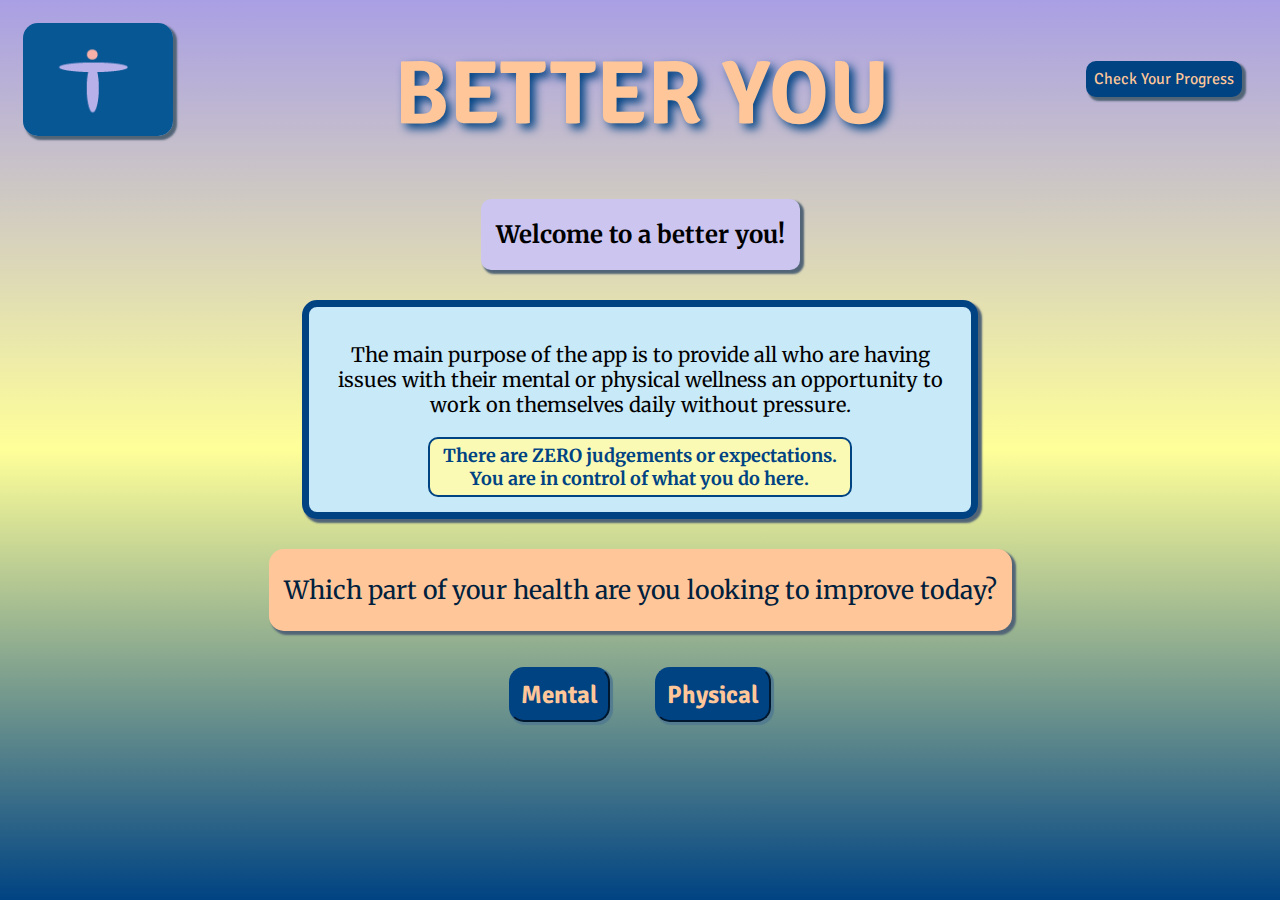
==== index.html @ e4631387 "wording change in question" ====
<!DOCTYPE html>
<html>

<head id="head">
  <meta charset="utf-8">
  <meta name="viewport" content="width=device-width, initial-scale=1">
  <link rel="reset.css" href="css/reset.css">
  <link id ="basestyle" rel="stylesheet" href="css/style.css">

  <title>Better You</title>
</head>

<body>

  <header>
    <nav>
      <a href="/index.html"><img id="header-logo" src="/img/main-logo.png" alt="logo"></a>
      <div id="brand">BETTER YOU</div>
      <a id="progress-link" href="/progress.html">Check Your Progress</a>
    </nav>
    <div id="title"></div>

    <h1></h1>
  </header>

  </div>
  <main>
    <div id=main>

      <h2> Welcome to a better you! </h2>
    </div>

    <div id="apppoint">
      <p>The main purpose of the app is to provide all who are having issues with their mental or physical wellness an
      opportunity to work on themselves daily without pressure.</p>
      <div id="colorspan">There are ZERO judgements or expectations.<br />
      You are in control of what you do here.</div>
    </div>
    <div id="question">
    <p> Which part of your health are you looking to improve today?</p>
    </div>
    <div id="buttons">
      
      
      <button type="button"  value="mental">Mental</button>
      <button type="button"  value="physical">Physical</button>

    </div>
    <div id = "aspects">  
    </div>
    <div id="cardarea">

    </div>
  </main>
  </div>


  <footer>
    <div id="logo">
      <p></p>
      <p></p>



    </div>
  </footer>

  <script src="./js/app.js"></script>
  <script src="./js/mentalcards.js"></script>
  <script src="./js/physicalcards.js"></script>
</body>

</html>
---- css/style.css ----
/*IMPORTS */
@import url('https://fonts.googleapis.com/css2?family=Merriweather&display=swap');
@import url('https://fonts.googleapis.com/css2?family=Signika+Negative:wght@700&display=swap');


html { 
  background: linear-gradient(rgb(169, 159, 228),rgb(255,255,153),rgb(0,67,131)) no-repeat center center fixed; 
  -webkit-background-size: cover;
  -moz-background-size: cover;
  -o-background-size: cover;
  background-size: cover;
}

body {
  font-family: 'Merriweather', serif;
  transition: 1000ms;
}

nav {
  /*background-color: rgb(169, 159, 228);*/
  width: 100%;
  display: flex;
  justify-content: center;
  margin-bottom: 50px;
}

#progress-link {
  margin-top: auto;
  margin-bottom: auto;
  margin-right: 30px;
  color:rgb(255,199,153);
  background-color: rgb(0,67,131);
  padding: 8px;
  border-radius: 10px;
  text-decoration: none;
  box-shadow: 3px 3px 2px 1px rgb(82, 101, 119);
  font-family: 'Signika Negative', sans-serif;
}

#progress-link:hover {
  cursor:pointer;
  transform: scale(1.2);
  transition: 500ms;
}

#header-logo {
  border-radius: 15px;
  font-size: 30px;
  width: 150px;
  margin-right: 25px;
  margin-left: 15px;
  margin-top: 15px;
  box-shadow: 3px 3px 2px 1px rgb(82, 101, 119);
}

#header-logo:hover {
  cursor:pointer;
  transform: scale(1.2);
  transition: 500ms;
}

#brand {
  border-radius: 15px;
  display: flex;
  flex-wrap: wrap;
  text-align: center;
  margin-left: auto;
  margin-right: auto;
  margin-top: 30px;
  width: max-content;
  font-size: 90px;
  font-weight: bold;
  text-shadow: 5px 5px 10px rgb(0,67,131);
  height: max-content;
  color: rgb(255,199,153);
  font-family: 'Signika Negative', sans-serif;
}
/*rgb(0,67,131)*/
#title {
  width: 0;
  height:0;
}

#break {
  flex-basis: 100%;
  height: 0%;
}

#apppoint {
  border-radius: 15px;
  text-align: center;
  margin-top: 10px;
  margin-left: auto;
  margin-right: auto;
  width: 50%;
  font-size: 18px;
  padding: 15px;
  background-color: rgb(200, 233, 248);
  box-shadow: 3px 3px 2px 1px rgb(82, 101, 119);
  height: max-content;
  margin-bottom: 30px;
  border: 7px solid rgb(0,67,131);
}

#apppoint p {
  font-size: 20px;
}

#colorspan {
  color:rgb(0,67,131);
  font-weight: bold;
  background-color: rgb(250, 250, 181);
  padding: 5px;
  border-radius: 10px;
  margin-left: auto;
  margin-right: auto;
  height: auto;
  width: 65%;
  border: 2px solid rgb(0,67,131);
}

#main{
display: flex;
justify-content: center;
text-align: center;
margin: 30px;
width: max-content;
margin-left: auto;
margin-right: auto;
box-shadow: 3px 3px 2px 1px rgb(82,101,119);
border-radius: 10px;
padding-left: 15px;
padding-right: 15px;
color: black;
background-color: rgb(203, 197, 240);
}

#question{
  border-radius: 15px;
  display: flex;
  justify-content: center;
  text-align: center;
  margin-top: 30px;
  margin: auto;
  width: max-content;
  padding-left: 15px;
  padding-right: 15px;
  font-size: 25px;
  background-color: rgb(255,199,153);
  box-shadow: 3px 3px 2px 1px rgb(82, 101, 119);
  height: auto;
  color: rgb(0, 32, 61);
}



#buttons{
  border-radius: 15px;
  line-height: 70px;
  text-align: center;
  margin-top: 30px;
  margin-left: auto;
  margin-right: auto;
  width: 70%;
  font-size: 20px;
  height: 70px;
  margin-bottom: 60px;
}


button {
  border-radius: 15px;
  font-family: 'Merriweather', serif;
  background-color: rgb(0,67,131);
  border-color: rgb(0,67,131);
  box-shadow: 2px 2px 1px 0.5px rgb(83,124,144);
  width: auto;
  color: rgb(255,199,153);
  font-weight: bold;
  font-size: 25px;
  justify-content: center;
  align-content: center;
  margin-left: 20px;
  margin-right: 20px;
  text-align: center;
  padding: 10px;
  font-family: 'Signika Negative', sans-serif;
}

button:hover {
  cursor: pointer;
  font-size: 30px;
  transition: 500ms;
}
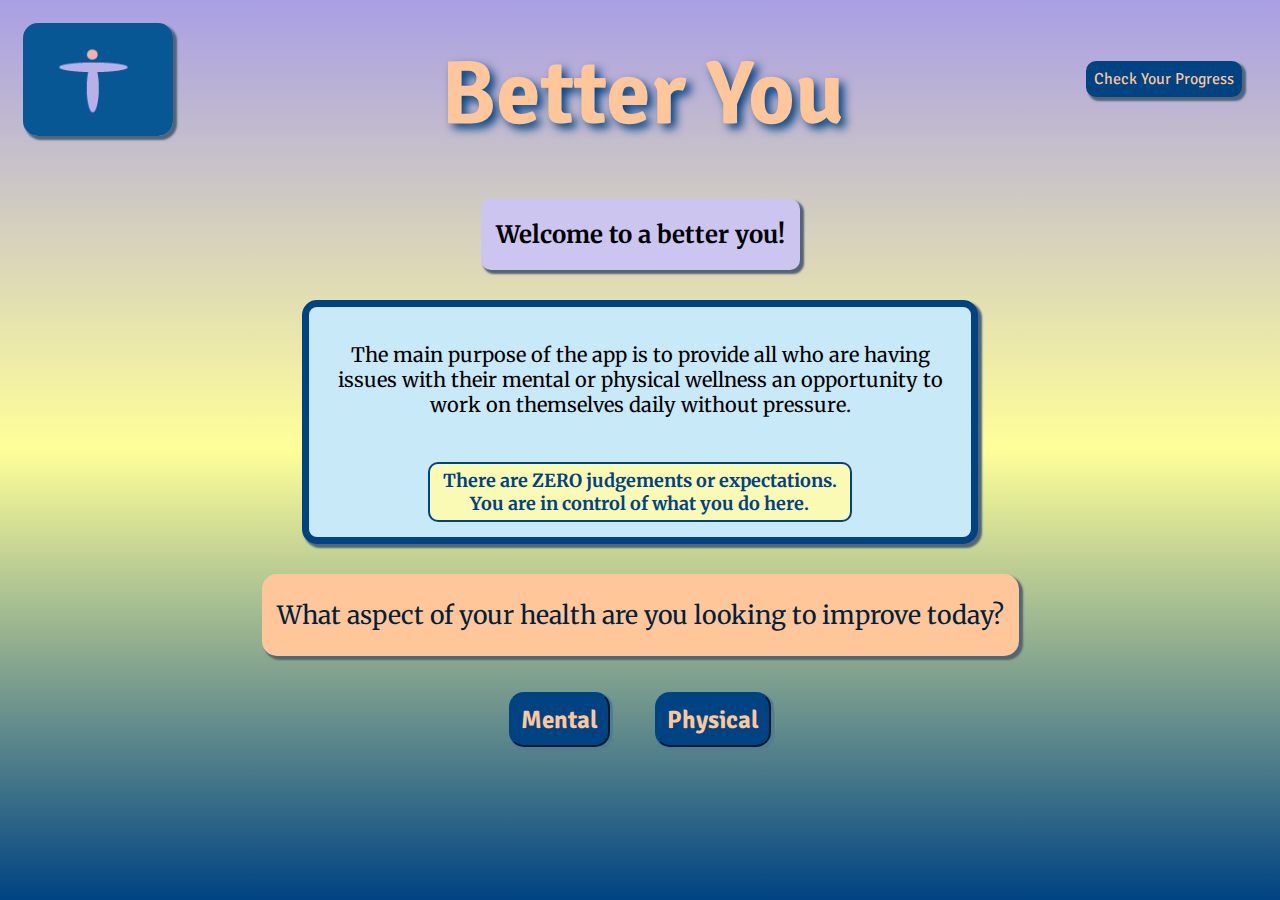
==== commit 23c98c69: "added styling test for card flip in js, css and html" ====
--- a/index.html
+++ b/index.html
@@ -7,7 +7,13 @@
   <link rel="reset.css" href="css/reset.css">
   <link id ="basestyle" rel="stylesheet" href="css/style.css">
 
-  <title>Better You</title>
+  <title> Better You</title>
+<style>
+
+
+</style>
+
+
 </head>
 
 <body>
@@ -15,7 +21,7 @@
   <header>
     <nav>
       <a href="/index.html"><img id="header-logo" src="/img/main-logo.png" alt="logo"></a>
-      <div id="brand">BETTER YOU</div>
+      <div id="brand">Better You</div>
       <a id="progress-link" href="/progress.html">Check Your Progress</a>
     </nav>
     <div id="title"></div>
@@ -31,13 +37,15 @@
     </div>
 
     <div id="apppoint">
-      <p>The main purpose of the app is to provide all who are having issues with their mental or physical wellness an
-      opportunity to work on themselves daily without pressure.</p>
-      <div id="colorspan">There are ZERO judgements or expectations.<br />
-      You are in control of what you do here.</div>
+
+      <p>
+
+        The main purpose of the app is to provide all who are having issues with their mental or physical wellness an
+        opportunity to work on themselves daily without pressure.<br/><br /><div id="colorspan">There are ZERO judgements or expectations.
+        You are in control of what you do here.</div>
     </div>
     <div id="question">
-    <p> Which part of your health are you looking to improve today?</p>
+    <p> What aspect of your health are you looking to improve today?</p>
     </div>
     <div id="buttons">
       
@@ -48,17 +56,19 @@
     </div>
     <div id = "aspects">  
     </div>
-    <div id="cardarea">
+    
 
     </div>
   </main>
   </div>
 
 
+  
+
+
   <footer>
     <div id="logo">
-      <p></p>
-      <p></p>
+      
 
 
 
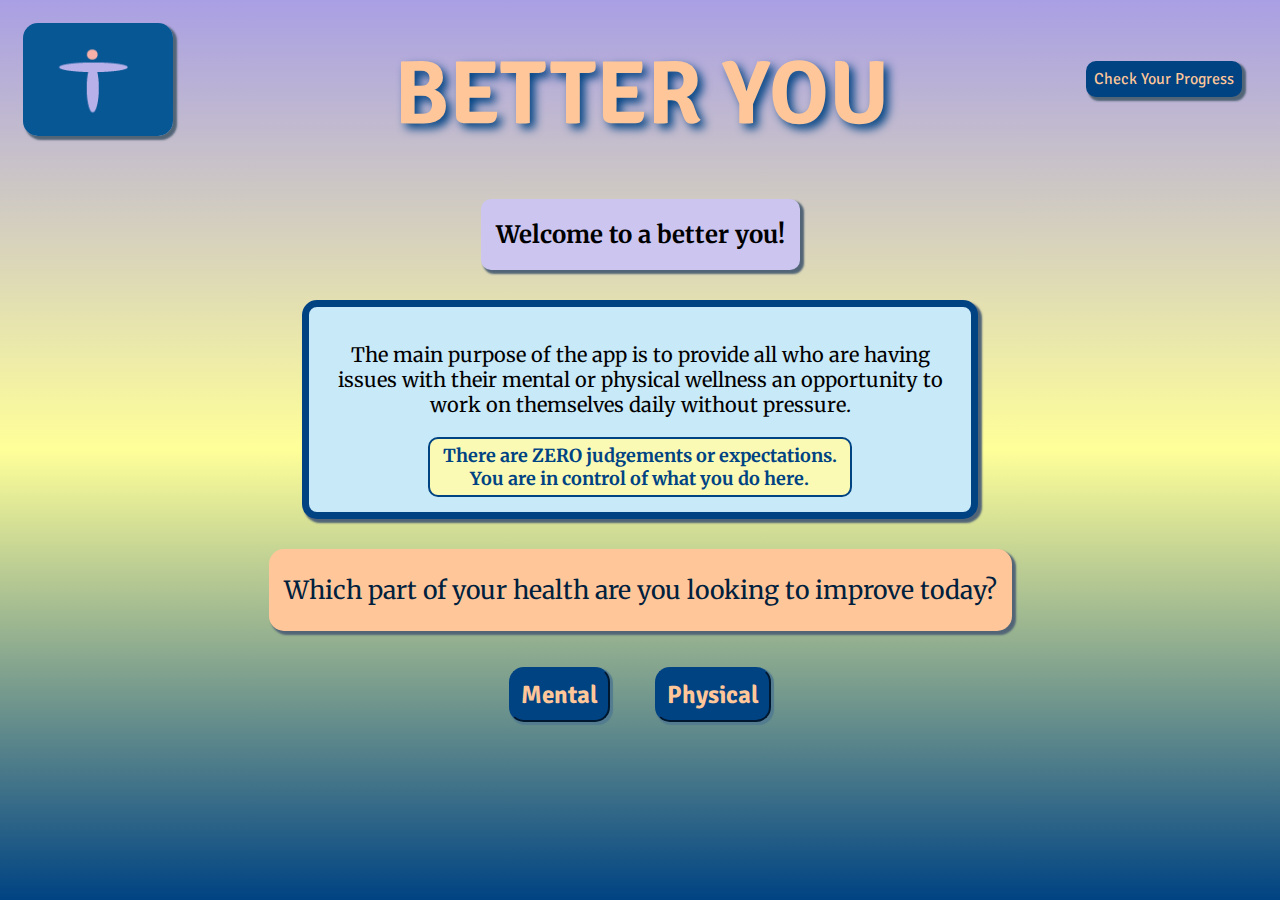
==== commit aebb5b8f: "Merge pull request #23 from Care-Crew/antThur" ====
--- a/index.html
+++ b/index.html
@@ -6,14 +6,13 @@
   <meta name="viewport" content="width=device-width, initial-scale=1">
   <link rel="reset.css" href="css/reset.css">
   <link id ="basestyle" rel="stylesheet" href="css/style.css">
-
-  <title> Better You</title>
+  <title>Better You</title>
+  
 <style>
 
 
 </style>
-
-
+  
 </head>
 
 <body>
@@ -21,7 +20,7 @@
   <header>
     <nav>
       <a href="/index.html"><img id="header-logo" src="/img/main-logo.png" alt="logo"></a>
-      <div id="brand">Better You</div>
+      <div id="brand">BETTER YOU</div>
       <a id="progress-link" href="/progress.html">Check Your Progress</a>
     </nav>
     <div id="title"></div>
@@ -37,15 +36,13 @@
     </div>
 
     <div id="apppoint">
-
-      <p>
-
-        The main purpose of the app is to provide all who are having issues with their mental or physical wellness an
-        opportunity to work on themselves daily without pressure.<br/><br /><div id="colorspan">There are ZERO judgements or expectations.
-        You are in control of what you do here.</div>
+      <p>The main purpose of the app is to provide all who are having issues with their mental or physical wellness an
+      opportunity to work on themselves daily without pressure.</p>
+      <div id="colorspan">There are ZERO judgements or expectations.<br />
+      You are in control of what you do here.</div>
     </div>
     <div id="question">
-    <p> What aspect of your health are you looking to improve today?</p>
+    <p> Which part of your health are you looking to improve today?</p>
     </div>
     <div id="buttons">
       
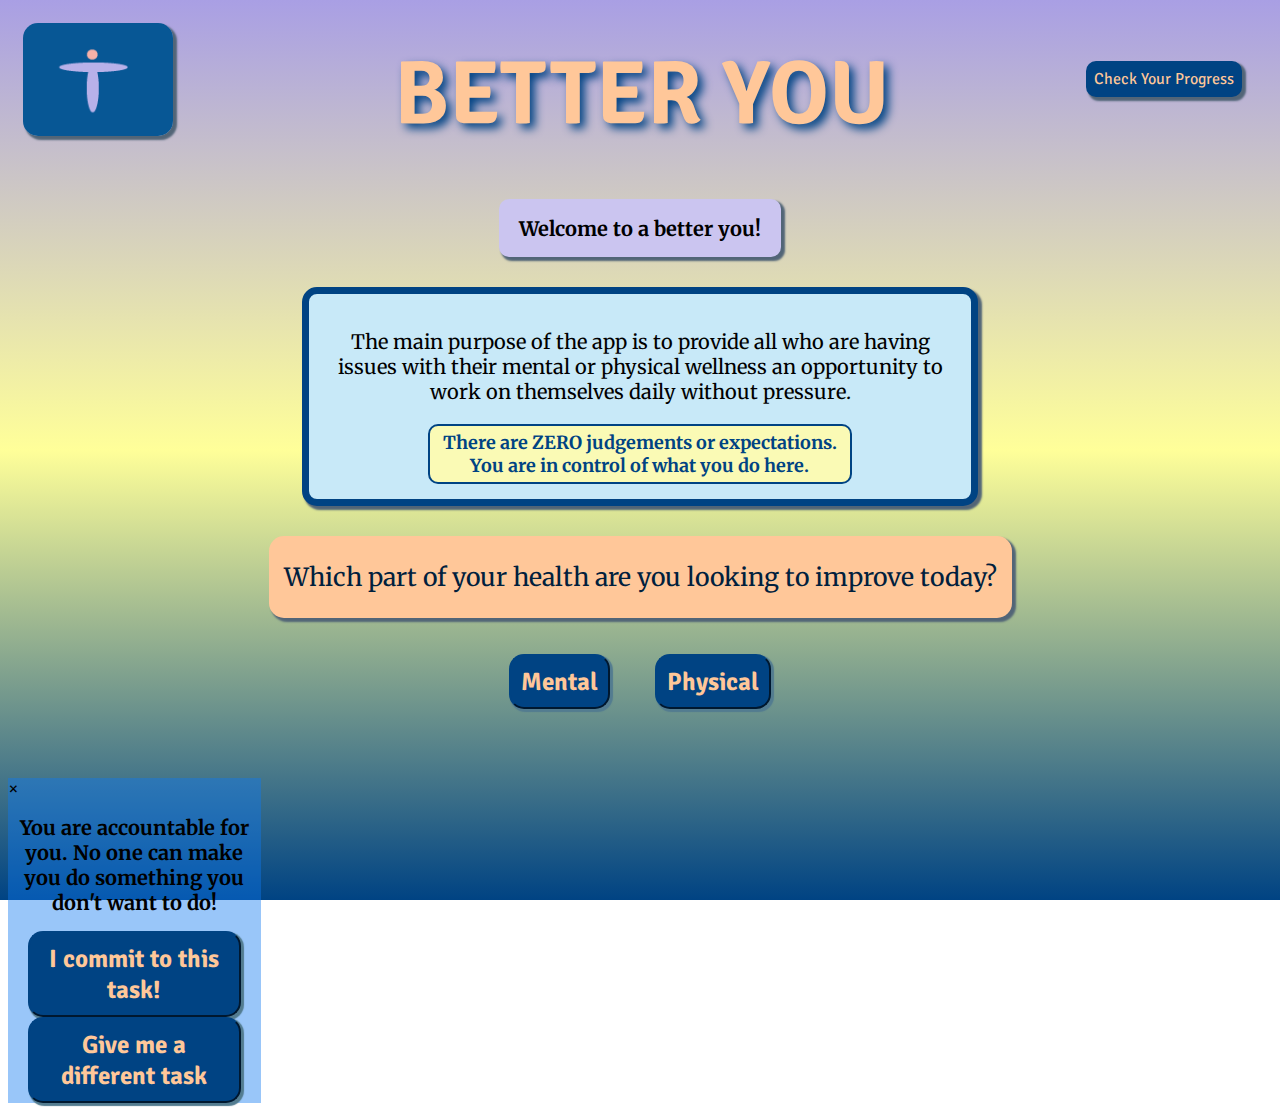
==== commit daae7568: "added modal" ====
--- a/index.html
+++ b/index.html
@@ -4,8 +4,9 @@
 <head id="head">
   <meta charset="utf-8">
   <meta name="viewport" content="width=device-width, initial-scale=1">
-  <link rel="reset.css" href="css/reset.css">
+  <link rel="stylesheet" href="css/reset.css">
   <link id ="basestyle" rel="stylesheet" href="css/style.css">
+  <link rel="stylesheet" href="./css/modal.css">
   <title>Better You</title>
   
 <style>
@@ -53,9 +54,10 @@
     </div>
     <div id = "aspects">  
     </div>
-    
+    <div id="cardarea">
 
     </div>
+    
   </main>
   </div>
 
@@ -71,10 +73,27 @@
 
     </div>
   </footer>
+  <div id="myModal" class="modal">
+
+    <!-- Modal content -->
+    <div class="modal-content">
+      <div class="modal-header">
+        <span class="close">&times;</span>
+        <h2>You are accountable for you. No one can make you do something you don't want to do!</h2>
+      </div>
+      <div class="modal-body">
+      <button id="modalBtnOne" onClick = "committed();">I commit to this task!</button>
+      <button id="modalBtnTwo" onClick = "window.location.reload();">Give me a different task</button>
+      </div>
+    </div>
+  
+  </div>
+
 
   <script src="./js/app.js"></script>
   <script src="./js/mentalcards.js"></script>
   <script src="./js/physicalcards.js"></script>
+  <script src="./js/modal.js"></script>
 </body>
 
 </html>--- a/css/modal.css
+++ b/css/modal.css
@@ -0,0 +1,64 @@
+@import url('https://fonts.googleapis.com/css2?family=Merriweather&display=swap');
+
+.modal-bg{
+  position: fixed;
+  width: 100%;
+  height: 100vh;
+  top: 0;
+  left: 0;
+  background-color: rgba(209, 113, 238, 0.295);
+  /* background-color: rgb(183, 176, 224); */
+  display: flex;
+  justify-content: center;
+  align-items: center;
+  visibility: hidden;
+  opacity: 0;
+  transition: visibility 0s opacity 0.5s;
+}
+.bg-active{
+  visibility: visible;
+  opacity: 1;
+}
+.modal{
+  position: relative;
+  background-color: rgba(15, 121, 241, 0.425);
+  width: 20%;
+  height: 20%;
+  display: flex;
+  justify-content: center;
+  align-items: center;
+  flex-direction: column;
+}
+.modal-btn{
+  position: relative;
+  justify-content: center;
+  align-items: center;
+  flex-direction: column;
+  font-family: 'Merriweather', serif;
+  background-color: white;
+  box-shadow: 2px 2px 1px 0.5px rgb(82, 101, 119);
+
+}
+
+.modal-close{
+  font-family: 'Merriweather', serif;
+  position:absolute;
+  top: 10px;
+  font-weight: bold;
+  margin-left: 80%;
+}
+
+.modal-yes{
+  font-family: 'Merriweather', serif;
+  position:absolute;
+  bottom: 10px;
+  font-weight: bold;
+  margin-top: 10px;
+}
+
+h2 {
+  text-align: center;
+  padding-left: 5px;
+  padding-right: 5px;
+  font-size: 20px;
+}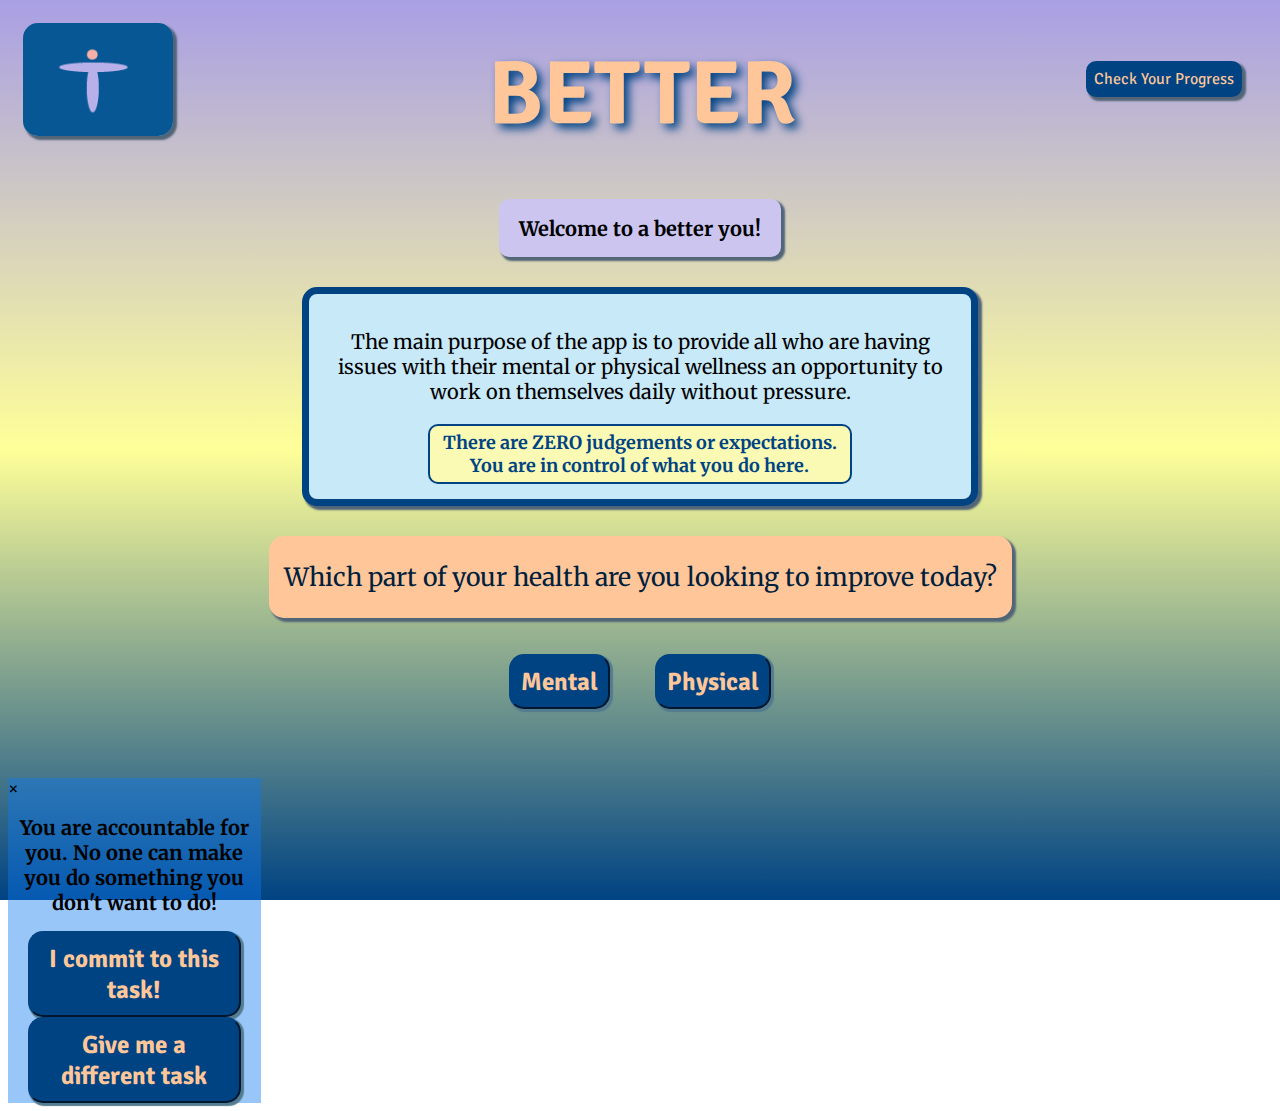
==== commit 11573d16: "Merge branch 'development' into thurs3-el" ====
--- a/index.html
+++ b/index.html
@@ -8,6 +8,7 @@
   <link id ="basestyle" rel="stylesheet" href="css/style.css">
   <link rel="stylesheet" href="./css/modal.css">
   <title>Better You</title>
+
   
 <style>
 
@@ -21,7 +22,7 @@
   <header>
     <nav>
       <a href="/index.html"><img id="header-logo" src="/img/main-logo.png" alt="logo"></a>
-      <div id="brand">BETTER YOU</div>
+      <a id="brand" href="/index.html">BETTER</a>
       <a id="progress-link" href="/progress.html">Check Your Progress</a>
     </nav>
     <div id="title"></div>
@@ -67,9 +68,6 @@
 
   <footer>
     <div id="logo">
-      
-
-
 
     </div>
   </footer>
--- a/css/style.css
+++ b/css/style.css
@@ -75,8 +75,15 @@
   height: max-content;
   color: rgb(255,199,153);
   font-family: 'Signika Negative', sans-serif;
-}
-/*rgb(0,67,131)*/
+  text-decoration: none;
+}
+
+#brand:hover {
+  cursor:pointer;
+  transform: scale(1.1);
+  transition: 500ms;
+}
+
 #title {
   width: 0;
   height:0;
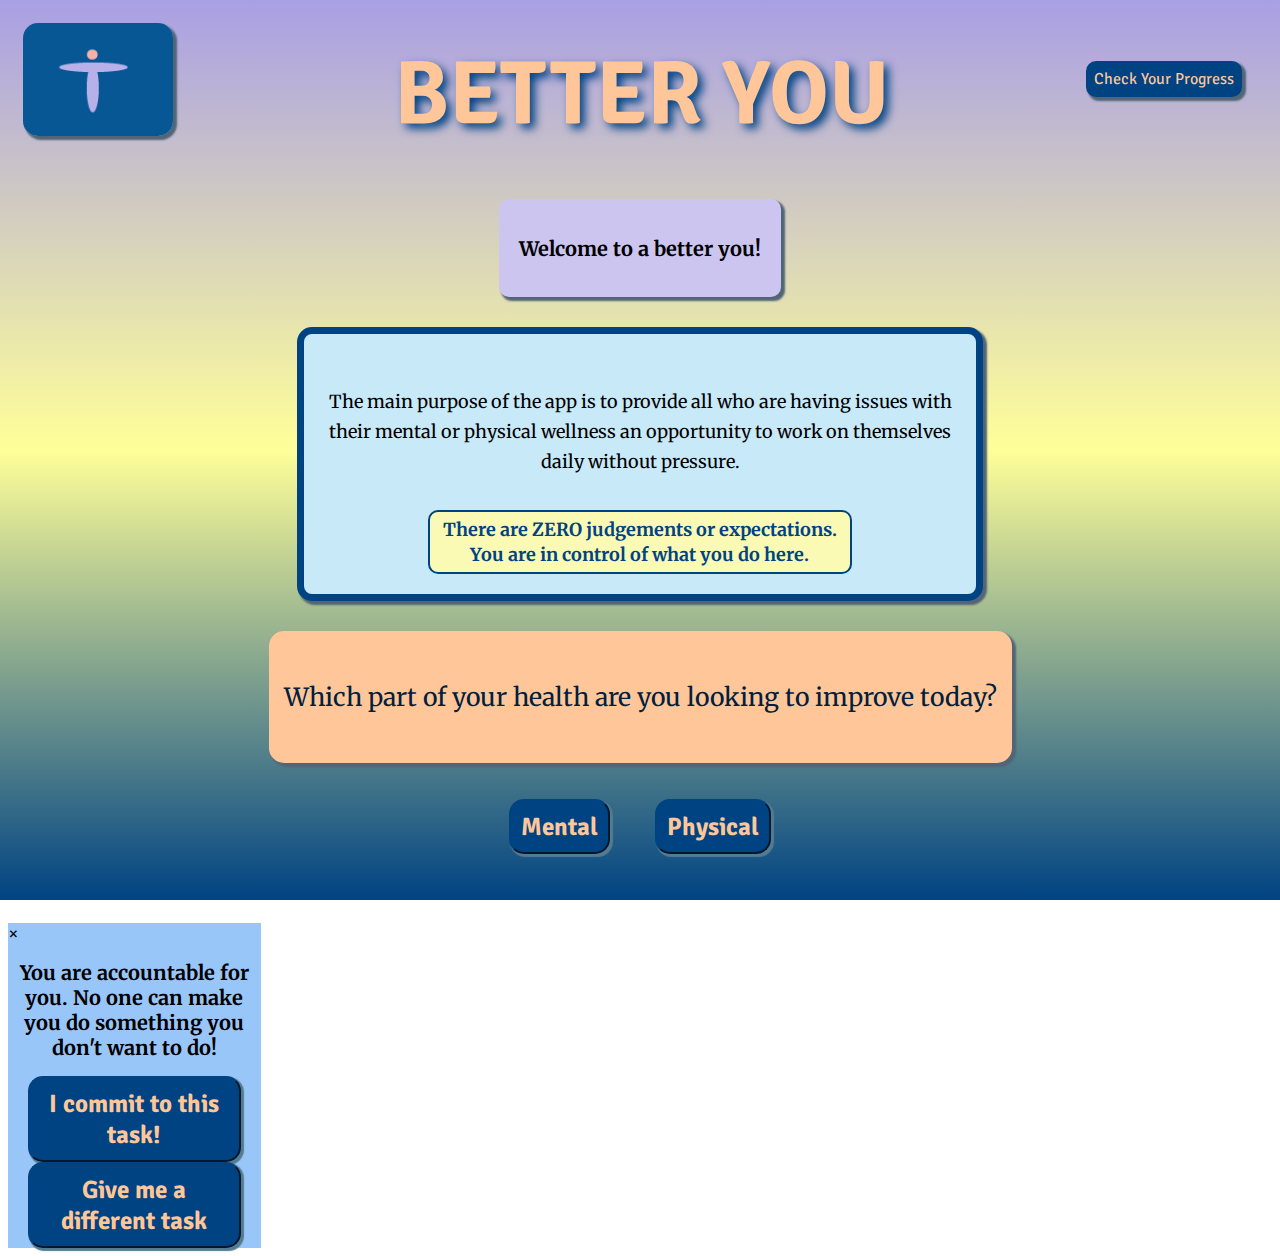
==== commit 3a31dc89: "added you" ====
--- a/index.html
+++ b/index.html
@@ -21,9 +21,9 @@
 
   <header>
     <nav>
-      <a href="/index.html"><img id="header-logo" src="/img/main-logo.png" alt="logo"></a>
-      <a id="brand" href="/index.html">BETTER</a>
-      <a id="progress-link" href="/progress.html">Check Your Progress</a>
+      <a href="./index.html"><img id="header-logo" src="./img/main-logo.png" alt="logo"></a>
+      <a id="brand" href="./index.html">BETTER YOU</a>
+      <a id="progress-link" href="./progress.html">Check Your Progress</a>
     </nav>
     <div id="title"></div>
 
--- a/css/style.css
+++ b/css/style.css
@@ -97,12 +97,13 @@
 #apppoint {
   border-radius: 15px;
   text-align: center;
-  margin-top: 10px;
+  margin-top: 30px;
   margin-left: auto;
   margin-right: auto;
   width: 50%;
   font-size: 18px;
-  padding: 15px;
+  padding: 20px;
+  padding-top: 35px;
   background-color: rgb(200, 233, 248);
   box-shadow: 3px 3px 2px 1px rgb(82, 101, 119);
   height: max-content;
@@ -111,7 +112,9 @@
 }
 
 #apppoint p {
-  font-size: 20px;
+  font-size: 18px;
+  line-height: 30px;
+  padding-bottom: 15px;
 }
 
 #colorspan {
@@ -125,6 +128,7 @@
   height: auto;
   width: 65%;
   border: 2px solid rgb(0,67,131);
+  line-height: 25px;
 }
 
 #main{
@@ -139,7 +143,10 @@
 border-radius: 10px;
 padding-left: 15px;
 padding-right: 15px;
+padding-top: 20px;
+padding-bottom: 20px;
 color: black;
+font-size: 20px;
 background-color: rgb(203, 197, 240);
 }
 
@@ -153,6 +160,8 @@
   width: max-content;
   padding-left: 15px;
   padding-right: 15px;
+  padding-top: 25px;
+  padding-bottom: 25px;
   font-size: 25px;
   background-color: rgb(255,199,153);
   box-shadow: 3px 3px 2px 1px rgb(82, 101, 119);
